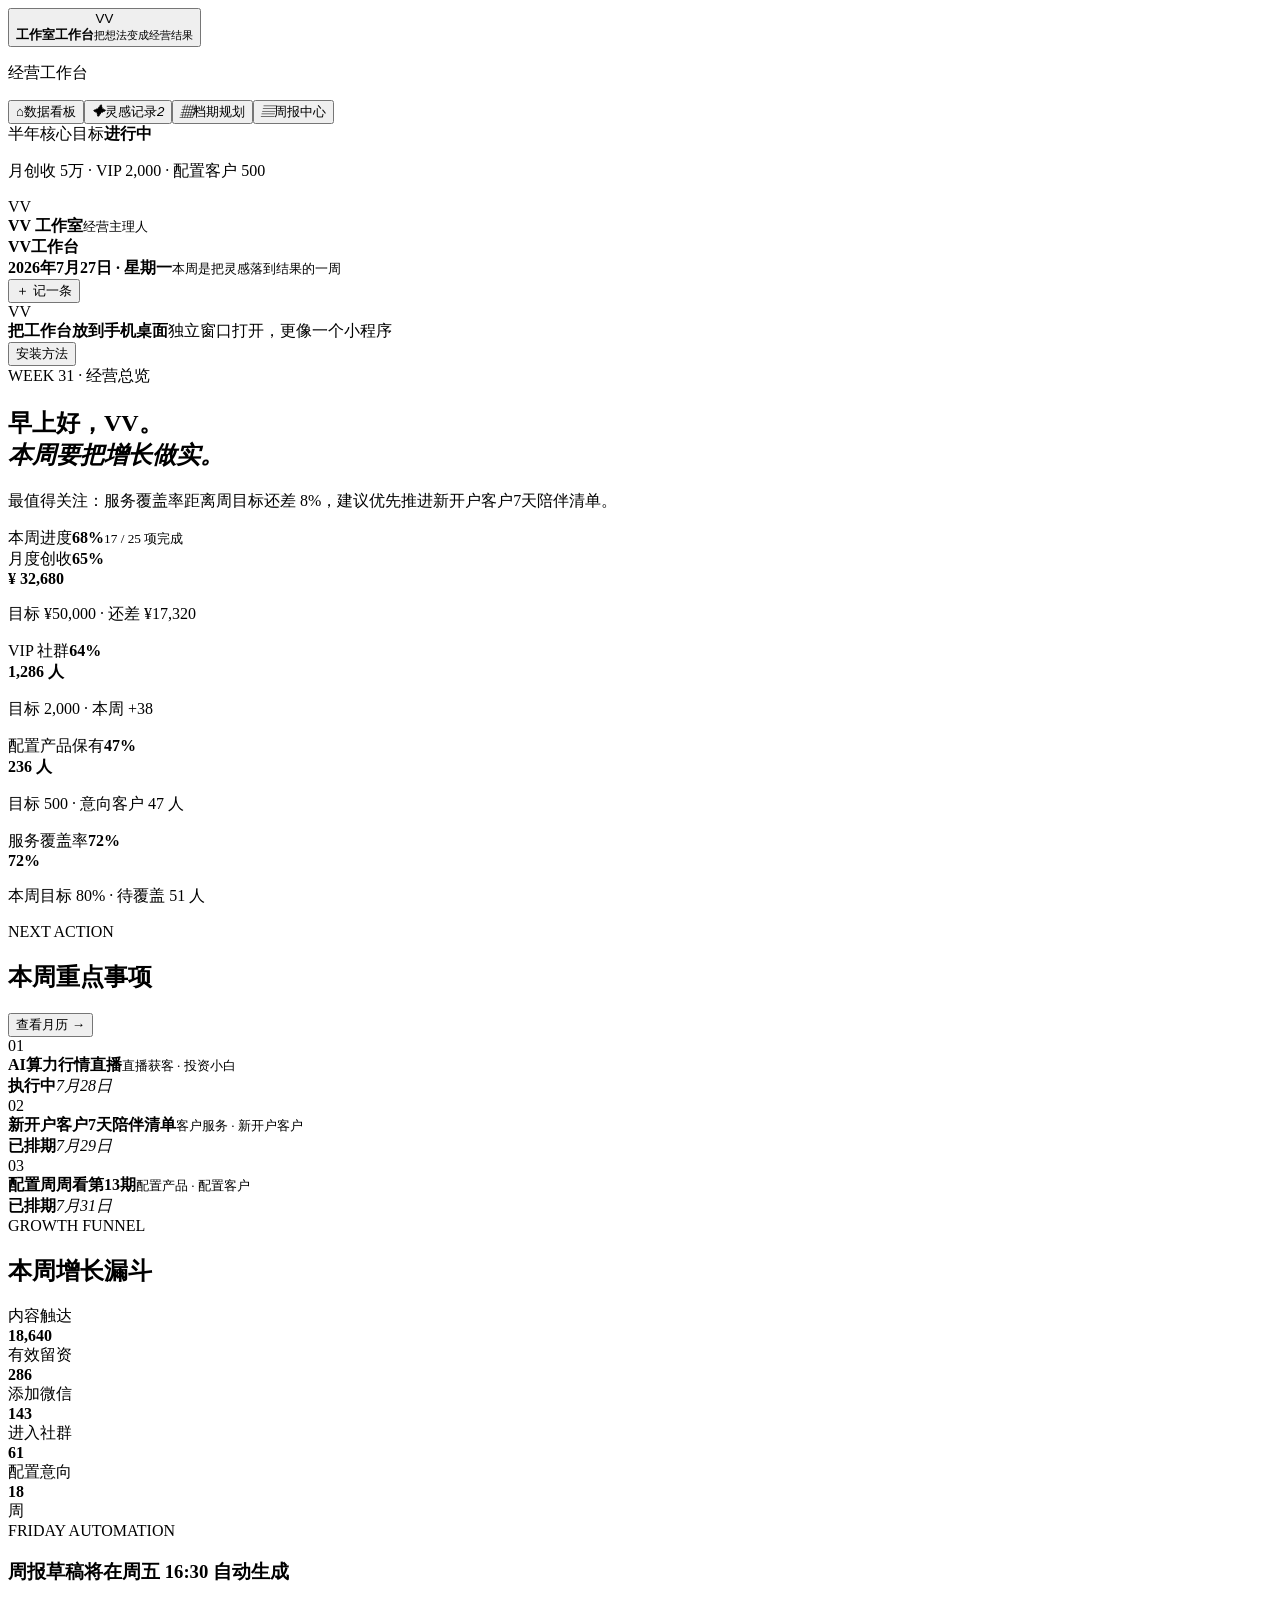
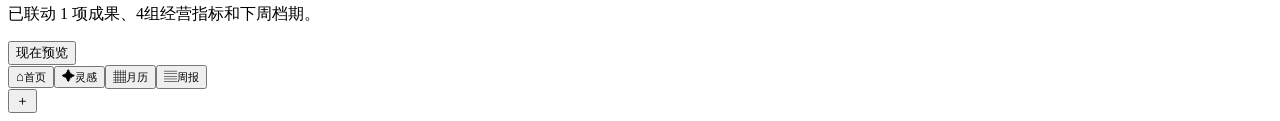
==== index.html @ 2828698e "Publish index.html" ====
<!DOCTYPE html><html lang="zh-CN"><head><meta charSet="utf-8"/><meta name="viewport" content="width=device-width, initial-scale=1"/><link rel="stylesheet" href="/vv-studio-workbench/_next/static/chunks/0z5v7y3yok~2h.css" data-precedence="next"/><link rel="preload" as="script" fetchPriority="low" href="/vv-studio-workbench/_next/static/chunks/0-t57aycj0uqz.js"/><script src="/vv-studio-workbench/_next/static/chunks/02eqdwit-p28r.js" async=""></script><script src="/vv-studio-workbench/_next/static/chunks/10mplx1qo1yfm.js" async=""></script><script src="/vv-studio-workbench/_next/static/chunks/turbopack-0r_umcdrwhrg8.js" async=""></script><script src="/vv-studio-workbench/_next/static/chunks/0os4r2b_q-rny.js" async=""></script><script src="/vv-studio-workbench/_next/static/chunks/038nqpf6.gxyq.js" async=""></script><title>VV 工作室工作台</title><meta name="description" content="灵感、档期、经营数据与周报联动的手机工作台 Demo。"/><link rel="manifest" href="/vv-studio-workbench/manifest.webmanifest"/><meta name="mobile-web-app-capable" content="yes"/><meta name="apple-mobile-web-app-title" content="VV工作台"/><meta name="apple-mobile-web-app-status-bar-style" content="default"/><link rel="icon" href="/vv-studio-workbench/icons/vv-workbench-192.png"/><link rel="apple-touch-icon" href="/vv-studio-workbench/icons/vv-workbench-192.png"/><script src="/vv-studio-workbench/_next/static/chunks/03~yq9q893hmn.js" noModule=""></script></head><body><div hidden=""><!--$--><!--/$--></div><div class="v2-shell"><aside class="v2-sidebar"><button class="v2-brand"><span>VV</span><div><strong>工作室工作台</strong><small>把想法变成经营结果</small></div></button><p>经营工作台</p><button class="v2-nav active"><i>⌂</i><span>数据看板</span></button><button class="v2-nav "><i>✦</i><span>灵感记录</span><em>2</em></button><button class="v2-nav "><i>▦</i><span>档期规划</span></button><button class="v2-nav "><i>▤</i><span>周报中心</span></button><div class="v2-goal"><div><span>半年核心目标</span><b>进行中</b></div><p>月创收 5万 · VIP 2,000 · 配置客户 500</p><div><i></i></div></div><div class="v2-profile"><span>VV</span><div><strong>VV 工作室</strong><small>经营主理人</small></div></div></aside><main class="v2-main"><header class="v2-topbar"><div class="v2-mobile-brand"><b>VV</b><strong>工作台</strong></div><div class="v2-today"><strong>2026年7月27日 · 星期一</strong><small>本周是把灵感落到结果的一周</small></div><button class="v2-primary">＋ 记一条</button></header><div class="v2-page"><aside class="install-app" aria-label="安装到手机桌面"><div class="install-app-icon">VV</div><div><strong>把工作台放到手机桌面</strong><span>独立窗口打开，更像一个小程序</span></div><button type="button">安装方法</button></aside><section class="v2-hero"><div><span class="v2-eyebrow">WEEK 31 · 经营总览</span><h1>早上好，VV。<br/><em>本周要把增长做实。</em></h1><p>最值得关注：服务覆盖率距离周目标还差 8%，建议优先推进新开户客户7天陪伴清单。</p></div><div class="v2-ring"><span>本周进度</span><strong>68%</strong><small>17 / 25 项完成</small></div></section><section class="v2-metrics"><article class="v2-metric"><div><span>月度创收</span><b>65%</b></div><strong>¥ 32,680</strong><p>目标 ¥50,000 · 还差 ¥17,320</p><div><i style="width:65%"></i></div></article><article class="v2-metric"><div><span>VIP 社群</span><b>64%</b></div><strong>1,286 人</strong><p>目标 2,000 · 本周 +38</p><div><i style="width:64%"></i></div></article><article class="v2-metric"><div><span>配置产品保有</span><b>47%</b></div><strong>236 人</strong><p>目标 500 · 意向客户 47 人</p><div><i style="width:47%"></i></div></article><article class="v2-metric"><div><span>服务覆盖率</span><b>72%</b></div><strong>72%</strong><p>本周目标 80% · 待覆盖 51 人</p><div><i style="width:72%"></i></div></article></section><section class="v2-dashboard-grid"><article class="v2-panel"><div class="v2-panel-head"><div><span class="v2-eyebrow">NEXT ACTION</span><h2>本周重点事项</h2></div><button>查看月历 →</button></div><div class="v2-priority"><span>01</span><div><strong>AI算力行情直播</strong><small>直播获客<!-- --> · <!-- -->投资小白</small></div><b>执行中</b><em>7月28日</em></div><div class="v2-priority"><span>02</span><div><strong>新开户客户7天陪伴清单</strong><small>客户服务<!-- --> · <!-- -->新开户客户</small></div><b>已排期</b><em>7月29日</em></div><div class="v2-priority"><span>03</span><div><strong>配置周周看第13期</strong><small>配置产品<!-- --> · <!-- -->配置客户</small></div><b>已排期</b><em>7月31日</em></div></article><article class="v2-panel v2-funnel"><div class="v2-panel-head"><div><span class="v2-eyebrow">GROWTH FUNNEL</span><h2>本周增长漏斗</h2></div></div><div class="v2-funnel-row"><span>内容触达</span><div><i style="width:100%"></i></div><strong>18,640</strong></div><div class="v2-funnel-row"><span>有效留资</span><div><i style="width:72%"></i></div><strong>286</strong></div><div class="v2-funnel-row"><span>添加微信</span><div><i style="width:54%"></i></div><strong>143</strong></div><div class="v2-funnel-row"><span>进入社群</span><div><i style="width:38%"></i></div><strong>61</strong></div><div class="v2-funnel-row"><span>配置意向</span><div><i style="width:24%"></i></div><strong>18</strong></div></article></section><section class="v2-report-banner"><div>周</div><section><span class="v2-eyebrow">FRIDAY AUTOMATION</span><h3>周报草稿将在周五 16:30 自动生成</h3><p>已联动 <!-- -->1<!-- --> 项成果、4组经营指标和下周档期。</p></section><button>现在预览</button></section></div></main><nav class="v2-mobile-nav"><button class="active"><span>⌂</span><small>首页</small></button><button class=""><span>✦</span><small>灵感</small></button><button class=""><span>▦</span><small>月历</small></button><button class=""><span>▤</span><small>周报</small></button></nav><button class="v2-fab">＋</button></div><!--$--><!--/$--><script src="/vv-studio-workbench/_next/static/chunks/0-t57aycj0uqz.js" id="_R_" async=""></script><script>(self.__next_f=self.__next_f||[]).push([0])</script><script>self.__next_f.push([1,"1:\"$Sreact.fragment\"\n2:I[28270,[\"/vv-studio-workbench/_next/static/chunks/0os4r2b_q-rny.js\"],\"default\"]\n3:I[7640,[\"/vv-studio-workbench/_next/static/chunks/0os4r2b_q-rny.js\"],\"default\"]\n4:I[34906,[\"/vv-studio-workbench/_next/static/chunks/0os4r2b_q-rny.js\",\"/vv-studio-workbench/_next/static/chunks/038nqpf6.gxyq.js\"],\"default\"]\n5:I[84080,[\"/vv-studio-workbench/_next/static/chunks/0os4r2b_q-rny.js\"],\"OutletBoundary\"]\n6:\"$Sreact.suspense\"\n8:I[84080,[\"/vv-studio-workbench/_next/static/chunks/0os4r2b_q-rny.js\"],\"ViewportBoundary\"]\na:I[84080,[\"/vv-studio-workbench/_next/static/chunks/0os4r2b_q-rny.js\"],\"MetadataBoundary\"]\nc:I[48574,[\"/vv-studio-workbench/_next/static/chunks/0os4r2b_q-rny.js\"],\"default\",1]\n:HL[\"/vv-studio-workbench/_next/static/chunks/0z5v7y3yok~2h.css\",\"style\"]\n"])</script><script>self.__next_f.push([1,"0:{\"P\":null,\"c\":[\"\",\"\"],\"q\":\"\",\"i\":false,\"f\":[[[\"\",{\"children\":[\"__PAGE__\",{}]},\"$undefined\",\"$undefined\",16],[[\"$\",\"$1\",\"c\",{\"children\":[[[\"$\",\"link\",\"0\",{\"rel\":\"stylesheet\",\"href\":\"/vv-studio-workbench/_next/static/chunks/0z5v7y3yok~2h.css\",\"precedence\":\"next\",\"crossOrigin\":\"$undefined\",\"nonce\":\"$undefined\"}],[\"$\",\"script\",\"script-0\",{\"src\":\"/vv-studio-workbench/_next/static/chunks/0os4r2b_q-rny.js\",\"async\":true,\"nonce\":\"$undefined\"}]],[\"$\",\"html\",null,{\"lang\":\"zh-CN\",\"children\":[\"$\",\"body\",null,{\"children\":[\"$\",\"$L2\",null,{\"parallelRouterKey\":\"children\",\"error\":\"$undefined\",\"errorStyles\":\"$undefined\",\"errorScripts\":\"$undefined\",\"template\":[\"$\",\"$L3\",null,{}],\"templateStyles\":\"$undefined\",\"templateScripts\":\"$undefined\",\"notFound\":[[[\"$\",\"title\",null,{\"children\":\"404: This page could not be found.\"}],[\"$\",\"div\",null,{\"style\":{\"fontFamily\":\"system-ui,\\\"Segoe UI\\\",Roboto,Helvetica,Arial,sans-serif,\\\"Apple Color Emoji\\\",\\\"Segoe UI Emoji\\\"\",\"height\":\"100vh\",\"textAlign\":\"center\",\"display\":\"flex\",\"flexDirection\":\"column\",\"alignItems\":\"center\",\"justifyContent\":\"center\"},\"children\":[\"$\",\"div\",null,{\"children\":[[\"$\",\"style\",null,{\"dangerouslySetInnerHTML\":{\"__html\":\"body{color:#000;background:#fff;margin:0}.next-error-h1{border-right:1px solid rgba(0,0,0,.3)}@media (prefers-color-scheme:dark){body{color:#fff;background:#000}.next-error-h1{border-right:1px solid rgba(255,255,255,.3)}}\"}}],[\"$\",\"h1\",null,{\"className\":\"next-error-h1\",\"style\":{\"display\":\"inline-block\",\"margin\":\"0 20px 0 0\",\"padding\":\"0 23px 0 0\",\"fontSize\":24,\"fontWeight\":500,\"verticalAlign\":\"top\",\"lineHeight\":\"49px\"},\"children\":404}],[\"$\",\"div\",null,{\"style\":{\"display\":\"inline-block\"},\"children\":[\"$\",\"h2\",null,{\"style\":{\"fontSize\":14,\"fontWeight\":400,\"lineHeight\":\"49px\",\"margin\":0},\"children\":\"This page could not be found.\"}]}]]}]}]],[]],\"forbidden\":\"$undefined\",\"unauthorized\":\"$undefined\"}]}]}]]}],{\"children\":[[\"$\",\"$1\",\"c\",{\"children\":[[\"$\",\"$L4\",null,{}],[[\"$\",\"script\",\"script-0\",{\"src\":\"/vv-studio-workbench/_next/static/chunks/038nqpf6.gxyq.js\",\"async\":true,\"nonce\":\"$undefined\"}]],[\"$\",\"$L5\",null,{\"children\":[\"$\",\"$6\",null,{\"name\":\"Next.MetadataOutlet\",\"children\":\"$@7\"}]}]]}],{},null,false,null]},null,false,null],[\"$\",\"$1\",\"h\",{\"children\":[null,[\"$\",\"$L8\",null,{\"children\":\"$L9\"}],[\"$\",\"div\",null,{\"hidden\":true,\"children\":[\"$\",\"$La\",null,{\"children\":[\"$\",\"$6\",null,{\"name\":\"Next.Metadata\",\"children\":\"$Lb\"}]}]}],null]}],false]],\"m\":\"$undefined\",\"G\":[\"$c\",[[\"$\",\"link\",\"0\",{\"rel\":\"stylesheet\",\"href\":\"/vv-studio-workbench/_next/static/chunks/0z5v7y3yok~2h.css\",\"precedence\":\"next\",\"crossOrigin\":\"$undefined\",\"nonce\":\"$undefined\"}]]],\"S\":true,\"h\":null,\"s\":\"$undefined\",\"l\":\"$undefined\",\"p\":\"$undefined\",\"d\":\"$undefined\",\"b\":\"MQN7HKecj8E2YFrM2kaFG\"}\n"])</script><script>self.__next_f.push([1,"9:[[\"$\",\"meta\",\"0\",{\"charSet\":\"utf-8\"}],[\"$\",\"meta\",\"1\",{\"name\":\"viewport\",\"content\":\"width=device-width, initial-scale=1\"}]]\n"])</script><script>self.__next_f.push([1,"d:I[77576,[\"/vv-studio-workbench/_next/static/chunks/0os4r2b_q-rny.js\"],\"IconMark\"]\n7:null\nb:[[\"$\",\"title\",\"0\",{\"children\":\"VV 工作室工作台\"}],[\"$\",\"meta\",\"1\",{\"name\":\"description\",\"content\":\"灵感、档期、经营数据与周报联动的手机工作台 Demo。\"}],[\"$\",\"link\",\"2\",{\"rel\":\"manifest\",\"href\":\"/vv-studio-workbench/manifest.webmanifest\",\"crossOrigin\":\"$undefined\"}],[\"$\",\"meta\",\"3\",{\"name\":\"mobile-web-app-capable\",\"content\":\"yes\"}],[\"$\",\"meta\",\"4\",{\"name\":\"apple-mobile-web-app-title\",\"content\":\"VV工作台\"}],[\"$\",\"meta\",\"5\",{\"name\":\"apple-mobile-web-app-status-bar-style\",\"content\":\"default\"}],[\"$\",\"link\",\"6\",{\"rel\":\"icon\",\"href\":\"/vv-studio-workbench/icons/vv-workbench-192.png\"}],[\"$\",\"link\",\"7\",{\"rel\":\"apple-touch-icon\",\"href\":\"/vv-studio-workbench/icons/vv-workbench-192.png\"}],[\"$\",\"$Ld\",\"8\",{}]]\n"])</script></body></html>
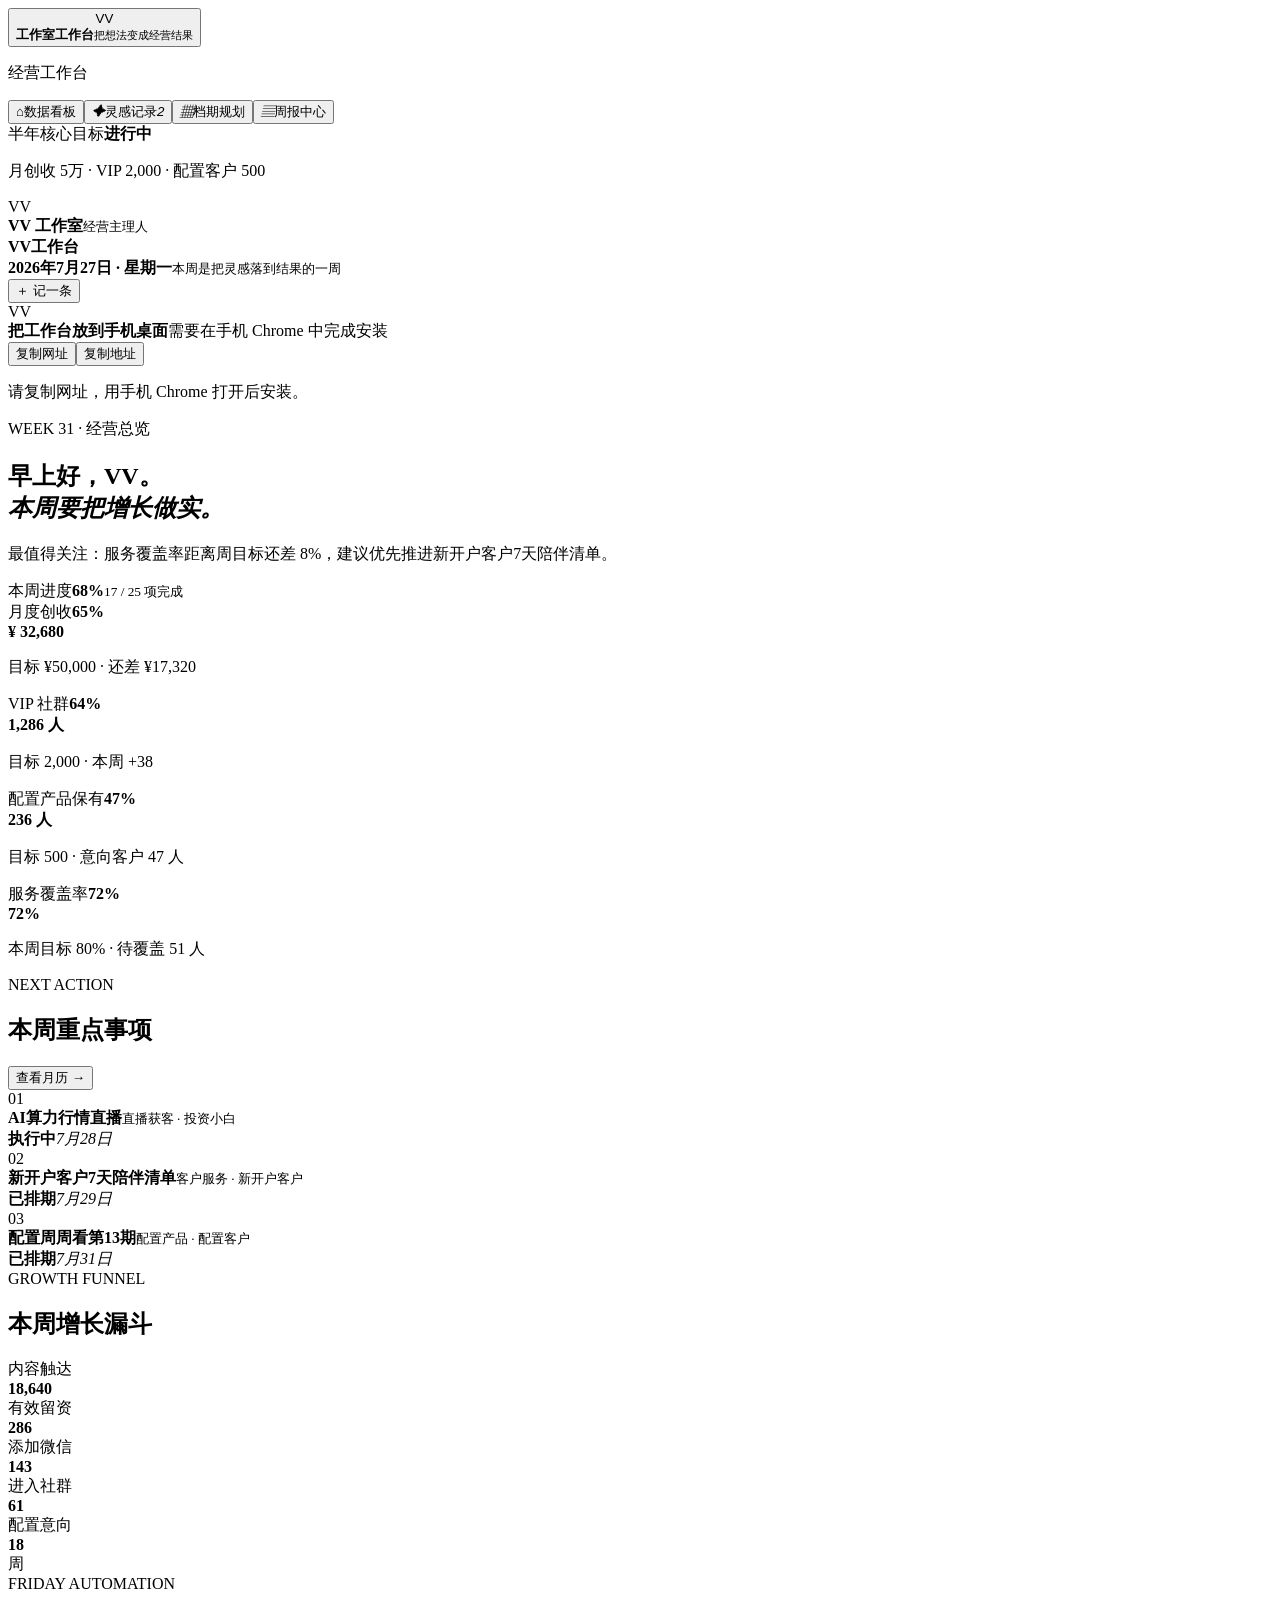
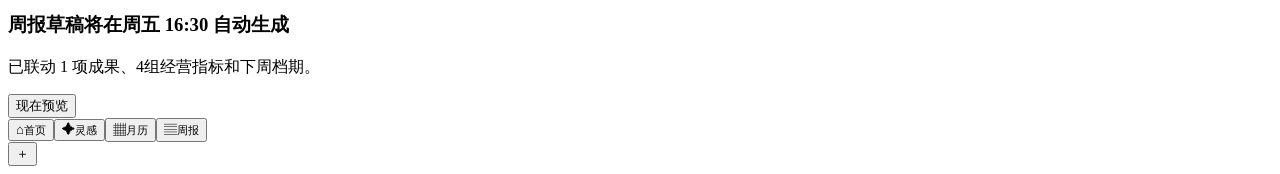
==== commit 6d3c7849: "Update index.html" ====
--- a/index.html
+++ b/index.html
@@ -1 +1 @@
-<!DOCTYPE html><html lang="zh-CN"><head><meta charSet="utf-8"/><meta name="viewport" content="width=device-width, initial-scale=1"/><link rel="stylesheet" href="/vv-studio-workbench/_next/static/chunks/0z5v7y3yok~2h.css" data-precedence="next"/><link rel="preload" as="script" fetchPriority="low" href="/vv-studio-workbench/_next/static/chunks/0-t57aycj0uqz.js"/><script src="/vv-studio-workbench/_next/static/chunks/02eqdwit-p28r.js" async=""></script><script src="/vv-studio-workbench/_next/static/chunks/10mplx1qo1yfm.js" async=""></script><script src="/vv-studio-workbench/_next/static/chunks/turbopack-0r_umcdrwhrg8.js" async=""></script><script src="/vv-studio-workbench/_next/static/chunks/0os4r2b_q-rny.js" async=""></script><script src="/vv-studio-workbench/_next/static/chunks/038nqpf6.gxyq.js" async=""></script><title>VV 工作室工作台</title><meta name="description" content="灵感、档期、经营数据与周报联动的手机工作台 Demo。"/><link rel="manifest" href="/vv-studio-workbench/manifest.webmanifest"/><meta name="mobile-web-app-capable" content="yes"/><meta name="apple-mobile-web-app-title" content="VV工作台"/><meta name="apple-mobile-web-app-status-bar-style" content="default"/><link rel="icon" href="/vv-studio-workbench/icons/vv-workbench-192.png"/><link rel="apple-touch-icon" href="/vv-studio-workbench/icons/vv-workbench-192.png"/><script src="/vv-studio-workbench/_next/static/chunks/03~yq9q893hmn.js" noModule=""></script></head><body><div hidden=""><!--$--><!--/$--></div><div class="v2-shell"><aside class="v2-sidebar"><button class="v2-brand"><span>VV</span><div><strong>工作室工作台</strong><small>把想法变成经营结果</small></div></button><p>经营工作台</p><button class="v2-nav active"><i>⌂</i><span>数据看板</span></button><button class="v2-nav "><i>✦</i><span>灵感记录</span><em>2</em></button><button class="v2-nav "><i>▦</i><span>档期规划</span></button><button class="v2-nav "><i>▤</i><span>周报中心</span></button><div class="v2-goal"><div><span>半年核心目标</span><b>进行中</b></div><p>月创收 5万 · VIP 2,000 · 配置客户 500</p><div><i></i></div></div><div class="v2-profile"><span>VV</span><div><strong>VV 工作室</strong><small>经营主理人</small></div></div></aside><main class="v2-main"><header class="v2-topbar"><div class="v2-mobile-brand"><b>VV</b><strong>工作台</strong></div><div class="v2-today"><strong>2026年7月27日 · 星期一</strong><small>本周是把灵感落到结果的一周</small></div><button class="v2-primary">＋ 记一条</button></header><div class="v2-page"><aside class="install-app" aria-label="安装到手机桌面"><div class="install-app-icon">VV</div><div><strong>把工作台放到手机桌面</strong><span>独立窗口打开，更像一个小程序</span></div><button type="button">安装方法</button></aside><section class="v2-hero"><div><span class="v2-eyebrow">WEEK 31 · 经营总览</span><h1>早上好，VV。<br/><em>本周要把增长做实。</em></h1><p>最值得关注：服务覆盖率距离周目标还差 8%，建议优先推进新开户客户7天陪伴清单。</p></div><div class="v2-ring"><span>本周进度</span><strong>68%</strong><small>17 / 25 项完成</small></div></section><section class="v2-metrics"><article class="v2-metric"><div><span>月度创收</span><b>65%</b></div><strong>¥ 32,680</strong><p>目标 ¥50,000 · 还差 ¥17,320</p><div><i style="width:65%"></i></div></article><article class="v2-metric"><div><span>VIP 社群</span><b>64%</b></div><strong>1,286 人</strong><p>目标 2,000 · 本周 +38</p><div><i style="width:64%"></i></div></article><article class="v2-metric"><div><span>配置产品保有</span><b>47%</b></div><strong>236 人</strong><p>目标 500 · 意向客户 47 人</p><div><i style="width:47%"></i></div></article><article class="v2-metric"><div><span>服务覆盖率</span><b>72%</b></div><strong>72%</strong><p>本周目标 80% · 待覆盖 51 人</p><div><i style="width:72%"></i></div></article></section><section class="v2-dashboard-grid"><article class="v2-panel"><div class="v2-panel-head"><div><span class="v2-eyebrow">NEXT ACTION</span><h2>本周重点事项</h2></div><button>查看月历 →</button></div><div class="v2-priority"><span>01</span><div><strong>AI算力行情直播</strong><small>直播获客<!-- --> · <!-- -->投资小白</small></div><b>执行中</b><em>7月28日</em></div><div class="v2-priority"><span>02</span><div><strong>新开户客户7天陪伴清单</strong><small>客户服务<!-- --> · <!-- -->新开户客户</small></div><b>已排期</b><em>7月29日</em></div><div class="v2-priority"><span>03</span><div><strong>配置周周看第13期</strong><small>配置产品<!-- --> · <!-- -->配置客户</small></div><b>已排期</b><em>7月31日</em></div></article><article class="v2-panel v2-funnel"><div class="v2-panel-head"><div><span class="v2-eyebrow">GROWTH FUNNEL</span><h2>本周增长漏斗</h2></div></div><div class="v2-funnel-row"><span>内容触达</span><div><i style="width:100%"></i></div><strong>18,640</strong></div><div class="v2-funnel-row"><span>有效留资</span><div><i style="width:72%"></i></div><strong>286</strong></div><div class="v2-funnel-row"><span>添加微信</span><div><i style="width:54%"></i></div><strong>143</strong></div><div class="v2-funnel-row"><span>进入社群</span><div><i style="width:38%"></i></div><strong>61</strong></div><div class="v2-funnel-row"><span>配置意向</span><div><i style="width:24%"></i></div><strong>18</strong></div></article></section><section class="v2-report-banner"><div>周</div><section><span class="v2-eyebrow">FRIDAY AUTOMATION</span><h3>周报草稿将在周五 16:30 自动生成</h3><p>已联动 <!-- -->1<!-- --> 项成果、4组经营指标和下周档期。</p></section><button>现在预览</button></section></div></main><nav class="v2-mobile-nav"><button class="active"><span>⌂</span><small>首页</small></button><button class=""><span>✦</span><small>灵感</small></button><button class=""><span>▦</span><small>月历</small></button><button class=""><span>▤</span><small>周报</small></button></nav><button class="v2-fab">＋</button></div><!--$--><!--/$--><script src="/vv-studio-workbench/_next/static/chunks/0-t57aycj0uqz.js" id="_R_" async=""></script><script>(self.__next_f=self.__next_f||[]).push([0])</script><script>self.__next_f.push([1,"1:\"$Sreact.fragment\"\n2:I[28270,[\"/vv-studio-workbench/_next/static/chunks/0os4r2b_q-rny.js\"],\"default\"]\n3:I[7640,[\"/vv-studio-workbench/_next/static/chunks/0os4r2b_q-rny.js\"],\"default\"]\n4:I[34906,[\"/vv-studio-workbench/_next/static/chunks/0os4r2b_q-rny.js\",\"/vv-studio-workbench/_next/static/chunks/038nqpf6.gxyq.js\"],\"default\"]\n5:I[84080,[\"/vv-studio-workbench/_next/static/chunks/0os4r2b_q-rny.js\"],\"OutletBoundary\"]\n6:\"$Sreact.suspense\"\n8:I[84080,[\"/vv-studio-workbench/_next/static/chunks/0os4r2b_q-rny.js\"],\"ViewportBoundary\"]\na:I[84080,[\"/vv-studio-workbench/_next/static/chunks/0os4r2b_q-rny.js\"],\"MetadataBoundary\"]\nc:I[48574,[\"/vv-studio-workbench/_next/static/chunks/0os4r2b_q-rny.js\"],\"default\",1]\n:HL[\"/vv-studio-workbench/_next/static/chunks/0z5v7y3yok~2h.css\",\"style\"]\n"])</script><script>self.__next_f.push([1,"0:{\"P\":null,\"c\":[\"\",\"\"],\"q\":\"\",\"i\":false,\"f\":[[[\"\",{\"children\":[\"__PAGE__\",{}]},\"$undefined\",\"$undefined\",16],[[\"$\",\"$1\",\"c\",{\"children\":[[[\"$\",\"link\",\"0\",{\"rel\":\"stylesheet\",\"href\":\"/vv-studio-workbench/_next/static/chunks/0z5v7y3yok~2h.css\",\"precedence\":\"next\",\"crossOrigin\":\"$undefined\",\"nonce\":\"$undefined\"}],[\"$\",\"script\",\"script-0\",{\"src\":\"/vv-studio-workbench/_next/static/chunks/0os4r2b_q-rny.js\",\"async\":true,\"nonce\":\"$undefined\"}]],[\"$\",\"html\",null,{\"lang\":\"zh-CN\",\"children\":[\"$\",\"body\",null,{\"children\":[\"$\",\"$L2\",null,{\"parallelRouterKey\":\"children\",\"error\":\"$undefined\",\"errorStyles\":\"$undefined\",\"errorScripts\":\"$undefined\",\"template\":[\"$\",\"$L3\",null,{}],\"templateStyles\":\"$undefined\",\"templateScripts\":\"$undefined\",\"notFound\":[[[\"$\",\"title\",null,{\"children\":\"404: This page could not be found.\"}],[\"$\",\"div\",null,{\"style\":{\"fontFamily\":\"system-ui,\\\"Segoe UI\\\",Roboto,Helvetica,Arial,sans-serif,\\\"Apple Color Emoji\\\",\\\"Segoe UI Emoji\\\"\",\"height\":\"100vh\",\"textAlign\":\"center\",\"display\":\"flex\",\"flexDirection\":\"column\",\"alignItems\":\"center\",\"justifyContent\":\"center\"},\"children\":[\"$\",\"div\",null,{\"children\":[[\"$\",\"style\",null,{\"dangerouslySetInnerHTML\":{\"__html\":\"body{color:#000;background:#fff;margin:0}.next-error-h1{border-right:1px solid rgba(0,0,0,.3)}@media (prefers-color-scheme:dark){body{color:#fff;background:#000}.next-error-h1{border-right:1px solid rgba(255,255,255,.3)}}\"}}],[\"$\",\"h1\",null,{\"className\":\"next-error-h1\",\"style\":{\"display\":\"inline-block\",\"margin\":\"0 20px 0 0\",\"padding\":\"0 23px 0 0\",\"fontSize\":24,\"fontWeight\":500,\"verticalAlign\":\"top\",\"lineHeight\":\"49px\"},\"children\":404}],[\"$\",\"div\",null,{\"style\":{\"display\":\"inline-block\"},\"children\":[\"$\",\"h2\",null,{\"style\":{\"fontSize\":14,\"fontWeight\":400,\"lineHeight\":\"49px\",\"margin\":0},\"children\":\"This page could not be found.\"}]}]]}]}]],[]],\"forbidden\":\"$undefined\",\"unauthorized\":\"$undefined\"}]}]}]]}],{\"children\":[[\"$\",\"$1\",\"c\",{\"children\":[[\"$\",\"$L4\",null,{}],[[\"$\",\"script\",\"script-0\",{\"src\":\"/vv-studio-workbench/_next/static/chunks/038nqpf6.gxyq.js\",\"async\":true,\"nonce\":\"$undefined\"}]],[\"$\",\"$L5\",null,{\"children\":[\"$\",\"$6\",null,{\"name\":\"Next.MetadataOutlet\",\"children\":\"$@7\"}]}]]}],{},null,false,null]},null,false,null],[\"$\",\"$1\",\"h\",{\"children\":[null,[\"$\",\"$L8\",null,{\"children\":\"$L9\"}],[\"$\",\"div\",null,{\"hidden\":true,\"children\":[\"$\",\"$La\",null,{\"children\":[\"$\",\"$6\",null,{\"name\":\"Next.Metadata\",\"children\":\"$Lb\"}]}]}],null]}],false]],\"m\":\"$undefined\",\"G\":[\"$c\",[[\"$\",\"link\",\"0\",{\"rel\":\"stylesheet\",\"href\":\"/vv-studio-workbench/_next/static/chunks/0z5v7y3yok~2h.css\",\"precedence\":\"next\",\"crossOrigin\":\"$undefined\",\"nonce\":\"$undefined\"}]]],\"S\":true,\"h\":null,\"s\":\"$undefined\",\"l\":\"$undefined\",\"p\":\"$undefined\",\"d\":\"$undefined\",\"b\":\"MQN7HKecj8E2YFrM2kaFG\"}\n"])</script><script>self.__next_f.push([1,"9:[[\"$\",\"meta\",\"0\",{\"charSet\":\"utf-8\"}],[\"$\",\"meta\",\"1\",{\"name\":\"viewport\",\"content\":\"width=device-width, initial-scale=1\"}]]\n"])</script><script>self.__next_f.push([1,"d:I[77576,[\"/vv-studio-workbench/_next/static/chunks/0os4r2b_q-rny.js\"],\"IconMark\"]\n7:null\nb:[[\"$\",\"title\",\"0\",{\"children\":\"VV 工作室工作台\"}],[\"$\",\"meta\",\"1\",{\"name\":\"description\",\"content\":\"灵感、档期、经营数据与周报联动的手机工作台 Demo。\"}],[\"$\",\"link\",\"2\",{\"rel\":\"manifest\",\"href\":\"/vv-studio-workbench/manifest.webmanifest\",\"crossOrigin\":\"$undefined\"}],[\"$\",\"meta\",\"3\",{\"name\":\"mobile-web-app-capable\",\"content\":\"yes\"}],[\"$\",\"meta\",\"4\",{\"name\":\"apple-mobile-web-app-title\",\"content\":\"VV工作台\"}],[\"$\",\"meta\",\"5\",{\"name\":\"apple-mobile-web-app-status-bar-style\",\"content\":\"default\"}],[\"$\",\"link\",\"6\",{\"rel\":\"icon\",\"href\":\"/vv-studio-workbench/icons/vv-workbench-192.png\"}],[\"$\",\"link\",\"7\",{\"rel\":\"apple-touch-icon\",\"href\":\"/vv-studio-workbench/icons/vv-workbench-192.png\"}],[\"$\",\"$Ld\",\"8\",{}]]\n"])</script></body></html>+<!DOCTYPE html><html lang="zh-CN"><head><meta charSet="utf-8"/><meta name="viewport" content="width=device-width, initial-scale=1"/><link rel="stylesheet" href="/vv-studio-workbench/_next/static/chunks/0sbjud9oeml~5.css" data-precedence="next"/><link rel="preload" as="script" fetchPriority="low" href="/vv-studio-workbench/_next/static/chunks/0-t57aycj0uqz.js"/><script src="/vv-studio-workbench/_next/static/chunks/02eqdwit-p28r.js" async=""></script><script src="/vv-studio-workbench/_next/static/chunks/10mplx1qo1yfm.js" async=""></script><script src="/vv-studio-workbench/_next/static/chunks/turbopack-0r_umcdrwhrg8.js" async=""></script><script src="/vv-studio-workbench/_next/static/chunks/0os4r2b_q-rny.js" async=""></script><script src="/vv-studio-workbench/_next/static/chunks/0wpf4h929451c.js" async=""></script><title>VV 工作室工作台</title><meta name="description" content="灵感、档期、经营数据与周报联动的手机工作台 Demo。"/><link rel="manifest" href="/vv-studio-workbench/manifest.webmanifest"/><meta name="mobile-web-app-capable" content="yes"/><meta name="apple-mobile-web-app-title" content="VV工作台"/><meta name="apple-mobile-web-app-status-bar-style" content="default"/><link rel="icon" href="/vv-studio-workbench/icons/vv-workbench-192.png"/><link rel="apple-touch-icon" href="/vv-studio-workbench/icons/vv-workbench-192.png"/><script src="/vv-studio-workbench/_next/static/chunks/03~yq9q893hmn.js" noModule=""></script></head><body><div hidden=""><!--$--><!--/$--></div><div class="v2-shell"><aside class="v2-sidebar"><button class="v2-brand"><span>VV</span><div><strong>工作室工作台</strong><small>把想法变成经营结果</small></div></button><p>经营工作台</p><button class="v2-nav active"><i>⌂</i><span>数据看板</span></button><button class="v2-nav "><i>✦</i><span>灵感记录</span><em>2</em></button><button class="v2-nav "><i>▦</i><span>档期规划</span></button><button class="v2-nav "><i>▤</i><span>周报中心</span></button><div class="v2-goal"><div><span>半年核心目标</span><b>进行中</b></div><p>月创收 5万 · VIP 2,000 · 配置客户 500</p><div><i></i></div></div><div class="v2-profile"><span>VV</span><div><strong>VV 工作室</strong><small>经营主理人</small></div></div></aside><main class="v2-main"><header class="v2-topbar"><div class="v2-mobile-brand"><b>VV</b><strong>工作台</strong></div><div class="v2-today"><strong>2026年7月27日 · 星期一</strong><small>本周是把灵感落到结果的一周</small></div><button class="v2-primary">＋ 记一条</button></header><div class="v2-page"><aside class="install-app" aria-label="安装到手机桌面"><div class="install-app-icon">VV</div><div><strong>把工作台放到手机桌面</strong><span>需要在手机 Chrome 中完成安装</span></div><div class="install-app-actions"><button type="button">复制网址</button><button class="install-copy" type="button">复制地址</button></div><p>请复制网址，用手机 Chrome 打开后安装。</p></aside><section class="v2-hero"><div><span class="v2-eyebrow">WEEK 31 · 经营总览</span><h1>早上好，VV。<br/><em>本周要把增长做实。</em></h1><p>最值得关注：服务覆盖率距离周目标还差 8%，建议优先推进新开户客户7天陪伴清单。</p></div><div class="v2-ring"><span>本周进度</span><strong>68%</strong><small>17 / 25 项完成</small></div></section><section class="v2-metrics"><article class="v2-metric"><div><span>月度创收</span><b>65%</b></div><strong>¥ 32,680</strong><p>目标 ¥50,000 · 还差 ¥17,320</p><div><i style="width:65%"></i></div></article><article class="v2-metric"><div><span>VIP 社群</span><b>64%</b></div><strong>1,286 人</strong><p>目标 2,000 · 本周 +38</p><div><i style="width:64%"></i></div></article><article class="v2-metric"><div><span>配置产品保有</span><b>47%</b></div><strong>236 人</strong><p>目标 500 · 意向客户 47 人</p><div><i style="width:47%"></i></div></article><article class="v2-metric"><div><span>服务覆盖率</span><b>72%</b></div><strong>72%</strong><p>本周目标 80% · 待覆盖 51 人</p><div><i style="width:72%"></i></div></article></section><section class="v2-dashboard-grid"><article class="v2-panel"><div class="v2-panel-head"><div><span class="v2-eyebrow">NEXT ACTION</span><h2>本周重点事项</h2></div><button>查看月历 →</button></div><div class="v2-priority"><span>01</span><div><strong>AI算力行情直播</strong><small>直播获客<!-- --> · <!-- -->投资小白</small></div><b>执行中</b><em>7月28日</em></div><div class="v2-priority"><span>02</span><div><strong>新开户客户7天陪伴清单</strong><small>客户服务<!-- --> · <!-- -->新开户客户</small></div><b>已排期</b><em>7月29日</em></div><div class="v2-priority"><span>03</span><div><strong>配置周周看第13期</strong><small>配置产品<!-- --> · <!-- -->配置客户</small></div><b>已排期</b><em>7月31日</em></div></article><article class="v2-panel v2-funnel"><div class="v2-panel-head"><div><span class="v2-eyebrow">GROWTH FUNNEL</span><h2>本周增长漏斗</h2></div></div><div class="v2-funnel-row"><span>内容触达</span><div><i style="width:100%"></i></div><strong>18,640</strong></div><div class="v2-funnel-row"><span>有效留资</span><div><i style="width:72%"></i></div><strong>286</strong></div><div class="v2-funnel-row"><span>添加微信</span><div><i style="width:54%"></i></div><strong>143</strong></div><div class="v2-funnel-row"><span>进入社群</span><div><i style="width:38%"></i></div><strong>61</strong></div><div class="v2-funnel-row"><span>配置意向</span><div><i style="width:24%"></i></div><strong>18</strong></div></article></section><section class="v2-report-banner"><div>周</div><section><span class="v2-eyebrow">FRIDAY AUTOMATION</span><h3>周报草稿将在周五 16:30 自动生成</h3><p>已联动 <!-- -->1<!-- --> 项成果、4组经营指标和下周档期。</p></section><button>现在预览</button></section></div></main><nav class="v2-mobile-nav"><button class="active"><span>⌂</span><small>首页</small></button><button class=""><span>✦</span><small>灵感</small></button><button class=""><span>▦</span><small>月历</small></button><button class=""><span>▤</span><small>周报</small></button></nav><button class="v2-fab">＋</button></div><!--$--><!--/$--><script src="/vv-studio-workbench/_next/static/chunks/0-t57aycj0uqz.js" id="_R_" async=""></script><script>(self.__next_f=self.__next_f||[]).push([0])</script><script>self.__next_f.push([1,"1:\"$Sreact.fragment\"\n2:I[28270,[\"/vv-studio-workbench/_next/static/chunks/0os4r2b_q-rny.js\"],\"default\"]\n3:I[7640,[\"/vv-studio-workbench/_next/static/chunks/0os4r2b_q-rny.js\"],\"default\"]\n4:I[34906,[\"/vv-studio-workbench/_next/static/chunks/0os4r2b_q-rny.js\",\"/vv-studio-workbench/_next/static/chunks/0wpf4h929451c.js\"],\"default\"]\n5:I[84080,[\"/vv-studio-workbench/_next/static/chunks/0os4r2b_q-rny.js\"],\"OutletBoundary\"]\n6:\"$Sreact.suspense\"\n8:I[84080,[\"/vv-studio-workbench/_next/static/chunks/0os4r2b_q-rny.js\"],\"ViewportBoundary\"]\na:I[84080,[\"/vv-studio-workbench/_next/static/chunks/0os4r2b_q-rny.js\"],\"MetadataBoundary\"]\nc:I[48574,[\"/vv-studio-workbench/_next/static/chunks/0os4r2b_q-rny.js\"],\"default\",1]\n:HL[\"/vv-studio-workbench/_next/static/chunks/0sbjud9oeml~5.css\",\"style\"]\n"])</script><script>self.__next_f.push([1,"0:{\"P\":null,\"c\":[\"\",\"\"],\"q\":\"\",\"i\":false,\"f\":[[[\"\",{\"children\":[\"__PAGE__\",{}]},\"$undefined\",\"$undefined\",16],[[\"$\",\"$1\",\"c\",{\"children\":[[[\"$\",\"link\",\"0\",{\"rel\":\"stylesheet\",\"href\":\"/vv-studio-workbench/_next/static/chunks/0sbjud9oeml~5.css\",\"precedence\":\"next\",\"crossOrigin\":\"$undefined\",\"nonce\":\"$undefined\"}],[\"$\",\"script\",\"script-0\",{\"src\":\"/vv-studio-workbench/_next/static/chunks/0os4r2b_q-rny.js\",\"async\":true,\"nonce\":\"$undefined\"}]],[\"$\",\"html\",null,{\"lang\":\"zh-CN\",\"children\":[\"$\",\"body\",null,{\"children\":[\"$\",\"$L2\",null,{\"parallelRouterKey\":\"children\",\"error\":\"$undefined\",\"errorStyles\":\"$undefined\",\"errorScripts\":\"$undefined\",\"template\":[\"$\",\"$L3\",null,{}],\"templateStyles\":\"$undefined\",\"templateScripts\":\"$undefined\",\"notFound\":[[[\"$\",\"title\",null,{\"children\":\"404: This page could not be found.\"}],[\"$\",\"div\",null,{\"style\":{\"fontFamily\":\"system-ui,\\\"Segoe UI\\\",Roboto,Helvetica,Arial,sans-serif,\\\"Apple Color Emoji\\\",\\\"Segoe UI Emoji\\\"\",\"height\":\"100vh\",\"textAlign\":\"center\",\"display\":\"flex\",\"flexDirection\":\"column\",\"alignItems\":\"center\",\"justifyContent\":\"center\"},\"children\":[\"$\",\"div\",null,{\"children\":[[\"$\",\"style\",null,{\"dangerouslySetInnerHTML\":{\"__html\":\"body{color:#000;background:#fff;margin:0}.next-error-h1{border-right:1px solid rgba(0,0,0,.3)}@media (prefers-color-scheme:dark){body{color:#fff;background:#000}.next-error-h1{border-right:1px solid rgba(255,255,255,.3)}}\"}}],[\"$\",\"h1\",null,{\"className\":\"next-error-h1\",\"style\":{\"display\":\"inline-block\",\"margin\":\"0 20px 0 0\",\"padding\":\"0 23px 0 0\",\"fontSize\":24,\"fontWeight\":500,\"verticalAlign\":\"top\",\"lineHeight\":\"49px\"},\"children\":404}],[\"$\",\"div\",null,{\"style\":{\"display\":\"inline-block\"},\"children\":[\"$\",\"h2\",null,{\"style\":{\"fontSize\":14,\"fontWeight\":400,\"lineHeight\":\"49px\",\"margin\":0},\"children\":\"This page could not be found.\"}]}]]}]}]],[]],\"forbidden\":\"$undefined\",\"unauthorized\":\"$undefined\"}]}]}]]}],{\"children\":[[\"$\",\"$1\",\"c\",{\"children\":[[\"$\",\"$L4\",null,{}],[[\"$\",\"script\",\"script-0\",{\"src\":\"/vv-studio-workbench/_next/static/chunks/0wpf4h929451c.js\",\"async\":true,\"nonce\":\"$undefined\"}]],[\"$\",\"$L5\",null,{\"children\":[\"$\",\"$6\",null,{\"name\":\"Next.MetadataOutlet\",\"children\":\"$@7\"}]}]]}],{},null,false,null]},null,false,null],[\"$\",\"$1\",\"h\",{\"children\":[null,[\"$\",\"$L8\",null,{\"children\":\"$L9\"}],[\"$\",\"div\",null,{\"hidden\":true,\"children\":[\"$\",\"$La\",null,{\"children\":[\"$\",\"$6\",null,{\"name\":\"Next.Metadata\",\"children\":\"$Lb\"}]}]}],null]}],false]],\"m\":\"$undefined\",\"G\":[\"$c\",[[\"$\",\"link\",\"0\",{\"rel\":\"stylesheet\",\"href\":\"/vv-studio-workbench/_next/static/chunks/0sbjud9oeml~5.css\",\"precedence\":\"next\",\"crossOrigin\":\"$undefined\",\"nonce\":\"$undefined\"}]]],\"S\":true,\"h\":null,\"s\":\"$undefined\",\"l\":\"$undefined\",\"p\":\"$undefined\",\"d\":\"$undefined\",\"b\":\"d-jNW-UUMKLOTnExHWvdR\"}\n"])</script><script>self.__next_f.push([1,"9:[[\"$\",\"meta\",\"0\",{\"charSet\":\"utf-8\"}],[\"$\",\"meta\",\"1\",{\"name\":\"viewport\",\"content\":\"width=device-width, initial-scale=1\"}]]\n"])</script><script>self.__next_f.push([1,"d:I[77576,[\"/vv-studio-workbench/_next/static/chunks/0os4r2b_q-rny.js\"],\"IconMark\"]\n7:null\nb:[[\"$\",\"title\",\"0\",{\"children\":\"VV 工作室工作台\"}],[\"$\",\"meta\",\"1\",{\"name\":\"description\",\"content\":\"灵感、档期、经营数据与周报联动的手机工作台 Demo。\"}],[\"$\",\"link\",\"2\",{\"rel\":\"manifest\",\"href\":\"/vv-studio-workbench/manifest.webmanifest\",\"crossOrigin\":\"$undefined\"}],[\"$\",\"meta\",\"3\",{\"name\":\"mobile-web-app-capable\",\"content\":\"yes\"}],[\"$\",\"meta\",\"4\",{\"name\":\"apple-mobile-web-app-title\",\"content\":\"VV工作台\"}],[\"$\",\"meta\",\"5\",{\"name\":\"apple-mobile-web-app-status-bar-style\",\"content\":\"default\"}],[\"$\",\"link\",\"6\",{\"rel\":\"icon\",\"href\":\"/vv-studio-workbench/icons/vv-workbench-192.png\"}],[\"$\",\"link\",\"7\",{\"rel\":\"apple-touch-icon\",\"href\":\"/vv-studio-workbench/icons/vv-workbench-192.png\"}],[\"$\",\"$Ld\",\"8\",{}]]\n"])</script></body></html>
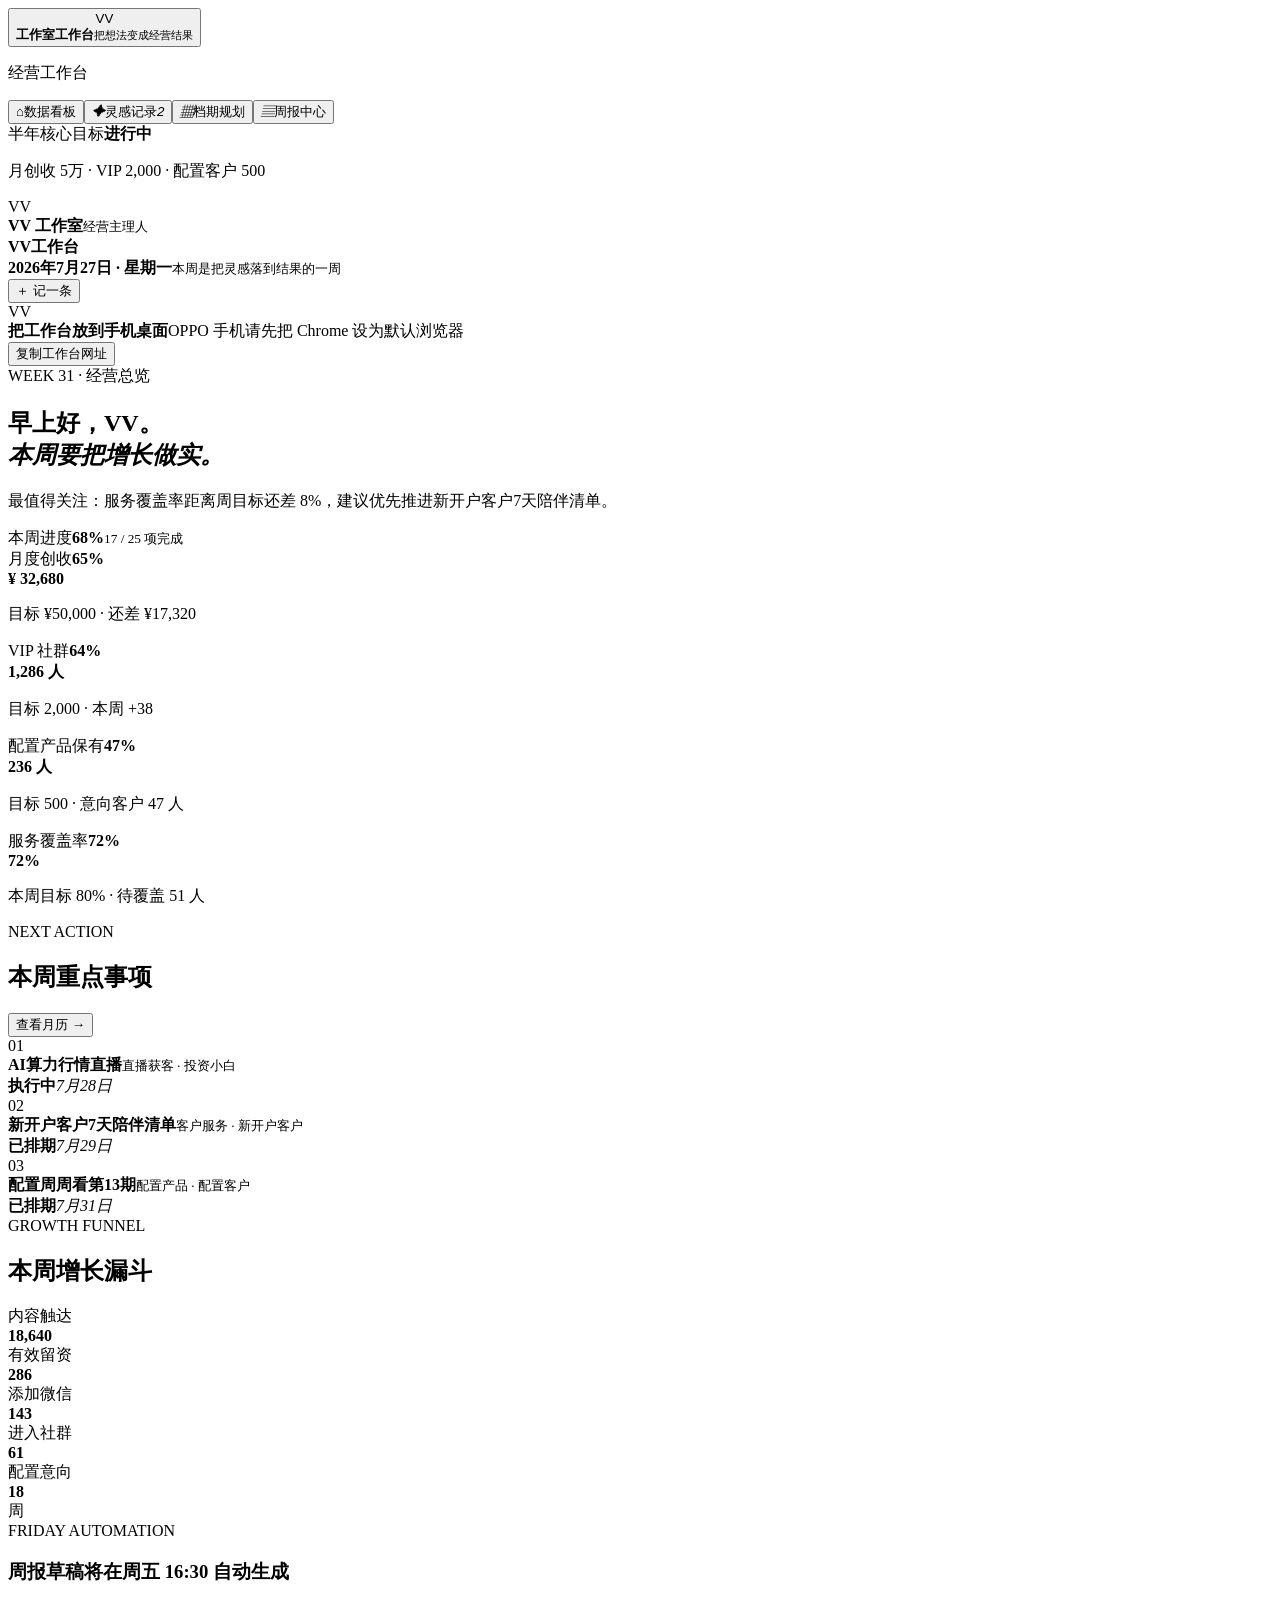
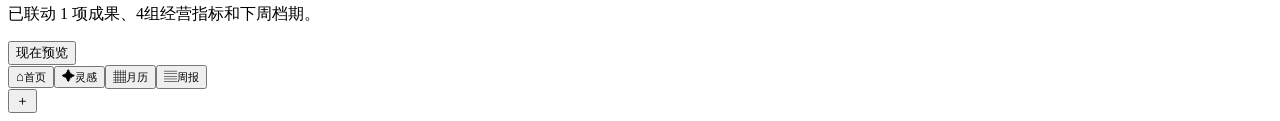
==== commit 0239b489: "Update index.html" ====
--- a/index.html
+++ b/index.html
@@ -1 +1 @@
-<!DOCTYPE html><html lang="zh-CN"><head><meta charSet="utf-8"/><meta name="viewport" content="width=device-width, initial-scale=1"/><link rel="stylesheet" href="/vv-studio-workbench/_next/static/chunks/0sbjud9oeml~5.css" data-precedence="next"/><link rel="preload" as="script" fetchPriority="low" href="/vv-studio-workbench/_next/static/chunks/0-t57aycj0uqz.js"/><script src="/vv-studio-workbench/_next/static/chunks/02eqdwit-p28r.js" async=""></script><script src="/vv-studio-workbench/_next/static/chunks/10mplx1qo1yfm.js" async=""></script><script src="/vv-studio-workbench/_next/static/chunks/turbopack-0r_umcdrwhrg8.js" async=""></script><script src="/vv-studio-workbench/_next/static/chunks/0os4r2b_q-rny.js" async=""></script><script src="/vv-studio-workbench/_next/static/chunks/0wpf4h929451c.js" async=""></script><title>VV 工作室工作台</title><meta name="description" content="灵感、档期、经营数据与周报联动的手机工作台 Demo。"/><link rel="manifest" href="/vv-studio-workbench/manifest.webmanifest"/><meta name="mobile-web-app-capable" content="yes"/><meta name="apple-mobile-web-app-title" content="VV工作台"/><meta name="apple-mobile-web-app-status-bar-style" content="default"/><link rel="icon" href="/vv-studio-workbench/icons/vv-workbench-192.png"/><link rel="apple-touch-icon" href="/vv-studio-workbench/icons/vv-workbench-192.png"/><script src="/vv-studio-workbench/_next/static/chunks/03~yq9q893hmn.js" noModule=""></script></head><body><div hidden=""><!--$--><!--/$--></div><div class="v2-shell"><aside class="v2-sidebar"><button class="v2-brand"><span>VV</span><div><strong>工作室工作台</strong><small>把想法变成经营结果</small></div></button><p>经营工作台</p><button class="v2-nav active"><i>⌂</i><span>数据看板</span></button><button class="v2-nav "><i>✦</i><span>灵感记录</span><em>2</em></button><button class="v2-nav "><i>▦</i><span>档期规划</span></button><button class="v2-nav "><i>▤</i><span>周报中心</span></button><div class="v2-goal"><div><span>半年核心目标</span><b>进行中</b></div><p>月创收 5万 · VIP 2,000 · 配置客户 500</p><div><i></i></div></div><div class="v2-profile"><span>VV</span><div><strong>VV 工作室</strong><small>经营主理人</small></div></div></aside><main class="v2-main"><header class="v2-topbar"><div class="v2-mobile-brand"><b>VV</b><strong>工作台</strong></div><div class="v2-today"><strong>2026年7月27日 · 星期一</strong><small>本周是把灵感落到结果的一周</small></div><button class="v2-primary">＋ 记一条</button></header><div class="v2-page"><aside class="install-app" aria-label="安装到手机桌面"><div class="install-app-icon">VV</div><div><strong>把工作台放到手机桌面</strong><span>需要在手机 Chrome 中完成安装</span></div><div class="install-app-actions"><button type="button">复制网址</button><button class="install-copy" type="button">复制地址</button></div><p>请复制网址，用手机 Chrome 打开后安装。</p></aside><section class="v2-hero"><div><span class="v2-eyebrow">WEEK 31 · 经营总览</span><h1>早上好，VV。<br/><em>本周要把增长做实。</em></h1><p>最值得关注：服务覆盖率距离周目标还差 8%，建议优先推进新开户客户7天陪伴清单。</p></div><div class="v2-ring"><span>本周进度</span><strong>68%</strong><small>17 / 25 项完成</small></div></section><section class="v2-metrics"><article class="v2-metric"><div><span>月度创收</span><b>65%</b></div><strong>¥ 32,680</strong><p>目标 ¥50,000 · 还差 ¥17,320</p><div><i style="width:65%"></i></div></article><article class="v2-metric"><div><span>VIP 社群</span><b>64%</b></div><strong>1,286 人</strong><p>目标 2,000 · 本周 +38</p><div><i style="width:64%"></i></div></article><article class="v2-metric"><div><span>配置产品保有</span><b>47%</b></div><strong>236 人</strong><p>目标 500 · 意向客户 47 人</p><div><i style="width:47%"></i></div></article><article class="v2-metric"><div><span>服务覆盖率</span><b>72%</b></div><strong>72%</strong><p>本周目标 80% · 待覆盖 51 人</p><div><i style="width:72%"></i></div></article></section><section class="v2-dashboard-grid"><article class="v2-panel"><div class="v2-panel-head"><div><span class="v2-eyebrow">NEXT ACTION</span><h2>本周重点事项</h2></div><button>查看月历 →</button></div><div class="v2-priority"><span>01</span><div><strong>AI算力行情直播</strong><small>直播获客<!-- --> · <!-- -->投资小白</small></div><b>执行中</b><em>7月28日</em></div><div class="v2-priority"><span>02</span><div><strong>新开户客户7天陪伴清单</strong><small>客户服务<!-- --> · <!-- -->新开户客户</small></div><b>已排期</b><em>7月29日</em></div><div class="v2-priority"><span>03</span><div><strong>配置周周看第13期</strong><small>配置产品<!-- --> · <!-- -->配置客户</small></div><b>已排期</b><em>7月31日</em></div></article><article class="v2-panel v2-funnel"><div class="v2-panel-head"><div><span class="v2-eyebrow">GROWTH FUNNEL</span><h2>本周增长漏斗</h2></div></div><div class="v2-funnel-row"><span>内容触达</span><div><i style="width:100%"></i></div><strong>18,640</strong></div><div class="v2-funnel-row"><span>有效留资</span><div><i style="width:72%"></i></div><strong>286</strong></div><div class="v2-funnel-row"><span>添加微信</span><div><i style="width:54%"></i></div><strong>143</strong></div><div class="v2-funnel-row"><span>进入社群</span><div><i style="width:38%"></i></div><strong>61</strong></div><div class="v2-funnel-row"><span>配置意向</span><div><i style="width:24%"></i></div><strong>18</strong></div></article></section><section class="v2-report-banner"><div>周</div><section><span class="v2-eyebrow">FRIDAY AUTOMATION</span><h3>周报草稿将在周五 16:30 自动生成</h3><p>已联动 <!-- -->1<!-- --> 项成果、4组经营指标和下周档期。</p></section><button>现在预览</button></section></div></main><nav class="v2-mobile-nav"><button class="active"><span>⌂</span><small>首页</small></button><button class=""><span>✦</span><small>灵感</small></button><button class=""><span>▦</span><small>月历</small></button><button class=""><span>▤</span><small>周报</small></button></nav><button class="v2-fab">＋</button></div><!--$--><!--/$--><script src="/vv-studio-workbench/_next/static/chunks/0-t57aycj0uqz.js" id="_R_" async=""></script><script>(self.__next_f=self.__next_f||[]).push([0])</script><script>self.__next_f.push([1,"1:\"$Sreact.fragment\"\n2:I[28270,[\"/vv-studio-workbench/_next/static/chunks/0os4r2b_q-rny.js\"],\"default\"]\n3:I[7640,[\"/vv-studio-workbench/_next/static/chunks/0os4r2b_q-rny.js\"],\"default\"]\n4:I[34906,[\"/vv-studio-workbench/_next/static/chunks/0os4r2b_q-rny.js\",\"/vv-studio-workbench/_next/static/chunks/0wpf4h929451c.js\"],\"default\"]\n5:I[84080,[\"/vv-studio-workbench/_next/static/chunks/0os4r2b_q-rny.js\"],\"OutletBoundary\"]\n6:\"$Sreact.suspense\"\n8:I[84080,[\"/vv-studio-workbench/_next/static/chunks/0os4r2b_q-rny.js\"],\"ViewportBoundary\"]\na:I[84080,[\"/vv-studio-workbench/_next/static/chunks/0os4r2b_q-rny.js\"],\"MetadataBoundary\"]\nc:I[48574,[\"/vv-studio-workbench/_next/static/chunks/0os4r2b_q-rny.js\"],\"default\",1]\n:HL[\"/vv-studio-workbench/_next/static/chunks/0sbjud9oeml~5.css\",\"style\"]\n"])</script><script>self.__next_f.push([1,"0:{\"P\":null,\"c\":[\"\",\"\"],\"q\":\"\",\"i\":false,\"f\":[[[\"\",{\"children\":[\"__PAGE__\",{}]},\"$undefined\",\"$undefined\",16],[[\"$\",\"$1\",\"c\",{\"children\":[[[\"$\",\"link\",\"0\",{\"rel\":\"stylesheet\",\"href\":\"/vv-studio-workbench/_next/static/chunks/0sbjud9oeml~5.css\",\"precedence\":\"next\",\"crossOrigin\":\"$undefined\",\"nonce\":\"$undefined\"}],[\"$\",\"script\",\"script-0\",{\"src\":\"/vv-studio-workbench/_next/static/chunks/0os4r2b_q-rny.js\",\"async\":true,\"nonce\":\"$undefined\"}]],[\"$\",\"html\",null,{\"lang\":\"zh-CN\",\"children\":[\"$\",\"body\",null,{\"children\":[\"$\",\"$L2\",null,{\"parallelRouterKey\":\"children\",\"error\":\"$undefined\",\"errorStyles\":\"$undefined\",\"errorScripts\":\"$undefined\",\"template\":[\"$\",\"$L3\",null,{}],\"templateStyles\":\"$undefined\",\"templateScripts\":\"$undefined\",\"notFound\":[[[\"$\",\"title\",null,{\"children\":\"404: This page could not be found.\"}],[\"$\",\"div\",null,{\"style\":{\"fontFamily\":\"system-ui,\\\"Segoe UI\\\",Roboto,Helvetica,Arial,sans-serif,\\\"Apple Color Emoji\\\",\\\"Segoe UI Emoji\\\"\",\"height\":\"100vh\",\"textAlign\":\"center\",\"display\":\"flex\",\"flexDirection\":\"column\",\"alignItems\":\"center\",\"justifyContent\":\"center\"},\"children\":[\"$\",\"div\",null,{\"children\":[[\"$\",\"style\",null,{\"dangerouslySetInnerHTML\":{\"__html\":\"body{color:#000;background:#fff;margin:0}.next-error-h1{border-right:1px solid rgba(0,0,0,.3)}@media (prefers-color-scheme:dark){body{color:#fff;background:#000}.next-error-h1{border-right:1px solid rgba(255,255,255,.3)}}\"}}],[\"$\",\"h1\",null,{\"className\":\"next-error-h1\",\"style\":{\"display\":\"inline-block\",\"margin\":\"0 20px 0 0\",\"padding\":\"0 23px 0 0\",\"fontSize\":24,\"fontWeight\":500,\"verticalAlign\":\"top\",\"lineHeight\":\"49px\"},\"children\":404}],[\"$\",\"div\",null,{\"style\":{\"display\":\"inline-block\"},\"children\":[\"$\",\"h2\",null,{\"style\":{\"fontSize\":14,\"fontWeight\":400,\"lineHeight\":\"49px\",\"margin\":0},\"children\":\"This page could not be found.\"}]}]]}]}]],[]],\"forbidden\":\"$undefined\",\"unauthorized\":\"$undefined\"}]}]}]]}],{\"children\":[[\"$\",\"$1\",\"c\",{\"children\":[[\"$\",\"$L4\",null,{}],[[\"$\",\"script\",\"script-0\",{\"src\":\"/vv-studio-workbench/_next/static/chunks/0wpf4h929451c.js\",\"async\":true,\"nonce\":\"$undefined\"}]],[\"$\",\"$L5\",null,{\"children\":[\"$\",\"$6\",null,{\"name\":\"Next.MetadataOutlet\",\"children\":\"$@7\"}]}]]}],{},null,false,null]},null,false,null],[\"$\",\"$1\",\"h\",{\"children\":[null,[\"$\",\"$L8\",null,{\"children\":\"$L9\"}],[\"$\",\"div\",null,{\"hidden\":true,\"children\":[\"$\",\"$La\",null,{\"children\":[\"$\",\"$6\",null,{\"name\":\"Next.Metadata\",\"children\":\"$Lb\"}]}]}],null]}],false]],\"m\":\"$undefined\",\"G\":[\"$c\",[[\"$\",\"link\",\"0\",{\"rel\":\"stylesheet\",\"href\":\"/vv-studio-workbench/_next/static/chunks/0sbjud9oeml~5.css\",\"precedence\":\"next\",\"crossOrigin\":\"$undefined\",\"nonce\":\"$undefined\"}]]],\"S\":true,\"h\":null,\"s\":\"$undefined\",\"l\":\"$undefined\",\"p\":\"$undefined\",\"d\":\"$undefined\",\"b\":\"d-jNW-UUMKLOTnExHWvdR\"}\n"])</script><script>self.__next_f.push([1,"9:[[\"$\",\"meta\",\"0\",{\"charSet\":\"utf-8\"}],[\"$\",\"meta\",\"1\",{\"name\":\"viewport\",\"content\":\"width=device-width, initial-scale=1\"}]]\n"])</script><script>self.__next_f.push([1,"d:I[77576,[\"/vv-studio-workbench/_next/static/chunks/0os4r2b_q-rny.js\"],\"IconMark\"]\n7:null\nb:[[\"$\",\"title\",\"0\",{\"children\":\"VV 工作室工作台\"}],[\"$\",\"meta\",\"1\",{\"name\":\"description\",\"content\":\"灵感、档期、经营数据与周报联动的手机工作台 Demo。\"}],[\"$\",\"link\",\"2\",{\"rel\":\"manifest\",\"href\":\"/vv-studio-workbench/manifest.webmanifest\",\"crossOrigin\":\"$undefined\"}],[\"$\",\"meta\",\"3\",{\"name\":\"mobile-web-app-capable\",\"content\":\"yes\"}],[\"$\",\"meta\",\"4\",{\"name\":\"apple-mobile-web-app-title\",\"content\":\"VV工作台\"}],[\"$\",\"meta\",\"5\",{\"name\":\"apple-mobile-web-app-status-bar-style\",\"content\":\"default\"}],[\"$\",\"link\",\"6\",{\"rel\":\"icon\",\"href\":\"/vv-studio-workbench/icons/vv-workbench-192.png\"}],[\"$\",\"link\",\"7\",{\"rel\":\"apple-touch-icon\",\"href\":\"/vv-studio-workbench/icons/vv-workbench-192.png\"}],[\"$\",\"$Ld\",\"8\",{}]]\n"])</script></body></html>+<!DOCTYPE html><html lang="zh-CN"><head><meta charSet="utf-8"/><meta name="viewport" content="width=device-width, initial-scale=1"/><link rel="stylesheet" href="/vv-studio-workbench/_next/static/chunks/0j.u3egwk8vzj.css" data-precedence="next"/><link rel="preload" as="script" fetchPriority="low" href="/vv-studio-workbench/_next/static/chunks/0-t57aycj0uqz.js"/><script src="/vv-studio-workbench/_next/static/chunks/02eqdwit-p28r.js" async=""></script><script src="/vv-studio-workbench/_next/static/chunks/10mplx1qo1yfm.js" async=""></script><script src="/vv-studio-workbench/_next/static/chunks/turbopack-0r_umcdrwhrg8.js" async=""></script><script src="/vv-studio-workbench/_next/static/chunks/0os4r2b_q-rny.js" async=""></script><script src="/vv-studio-workbench/_next/static/chunks/0qdcidyuv0v83.js" async=""></script><title>VV 工作室工作台</title><meta name="description" content="灵感、档期、经营数据与周报联动的手机工作台 Demo。"/><link rel="manifest" href="/vv-studio-workbench/manifest.webmanifest"/><meta name="mobile-web-app-capable" content="yes"/><meta name="apple-mobile-web-app-title" content="VV工作台"/><meta name="apple-mobile-web-app-status-bar-style" content="default"/><link rel="icon" href="/vv-studio-workbench/icons/vv-workbench-192.png"/><link rel="apple-touch-icon" href="/vv-studio-workbench/icons/vv-workbench-192.png"/><script src="/vv-studio-workbench/_next/static/chunks/03~yq9q893hmn.js" noModule=""></script></head><body><div hidden=""><!--$--><!--/$--></div><div class="v2-shell"><aside class="v2-sidebar"><button class="v2-brand"><span>VV</span><div><strong>工作室工作台</strong><small>把想法变成经营结果</small></div></button><p>经营工作台</p><button class="v2-nav active"><i>⌂</i><span>数据看板</span></button><button class="v2-nav "><i>✦</i><span>灵感记录</span><em>2</em></button><button class="v2-nav "><i>▦</i><span>档期规划</span></button><button class="v2-nav "><i>▤</i><span>周报中心</span></button><div class="v2-goal"><div><span>半年核心目标</span><b>进行中</b></div><p>月创收 5万 · VIP 2,000 · 配置客户 500</p><div><i></i></div></div><div class="v2-profile"><span>VV</span><div><strong>VV 工作室</strong><small>经营主理人</small></div></div></aside><main class="v2-main"><header class="v2-topbar"><div class="v2-mobile-brand"><b>VV</b><strong>工作台</strong></div><div class="v2-today"><strong>2026年7月27日 · 星期一</strong><small>本周是把灵感落到结果的一周</small></div><button class="v2-primary">＋ 记一条</button></header><div class="v2-page"><aside class="install-app" aria-label="安装到手机桌面" data-install-ready="false"><div class="install-app-icon">VV</div><div><strong>把工作台放到手机桌面</strong><span>OPPO 手机请先把 Chrome 设为默认浏览器</span></div><div class="install-app-actions"><button type="button">复制工作台网址</button></div></aside><section class="v2-hero"><div><span class="v2-eyebrow">WEEK 31 · 经营总览</span><h1>早上好，VV。<br/><em>本周要把增长做实。</em></h1><p>最值得关注：服务覆盖率距离周目标还差 8%，建议优先推进新开户客户7天陪伴清单。</p></div><div class="v2-ring"><span>本周进度</span><strong>68%</strong><small>17 / 25 项完成</small></div></section><section class="v2-metrics"><article class="v2-metric"><div><span>月度创收</span><b>65%</b></div><strong>¥ 32,680</strong><p>目标 ¥50,000 · 还差 ¥17,320</p><div><i style="width:65%"></i></div></article><article class="v2-metric"><div><span>VIP 社群</span><b>64%</b></div><strong>1,286 人</strong><p>目标 2,000 · 本周 +38</p><div><i style="width:64%"></i></div></article><article class="v2-metric"><div><span>配置产品保有</span><b>47%</b></div><strong>236 人</strong><p>目标 500 · 意向客户 47 人</p><div><i style="width:47%"></i></div></article><article class="v2-metric"><div><span>服务覆盖率</span><b>72%</b></div><strong>72%</strong><p>本周目标 80% · 待覆盖 51 人</p><div><i style="width:72%"></i></div></article></section><section class="v2-dashboard-grid"><article class="v2-panel"><div class="v2-panel-head"><div><span class="v2-eyebrow">NEXT ACTION</span><h2>本周重点事项</h2></div><button>查看月历 →</button></div><div class="v2-priority"><span>01</span><div><strong>AI算力行情直播</strong><small>直播获客<!-- --> · <!-- -->投资小白</small></div><b>执行中</b><em>7月28日</em></div><div class="v2-priority"><span>02</span><div><strong>新开户客户7天陪伴清单</strong><small>客户服务<!-- --> · <!-- -->新开户客户</small></div><b>已排期</b><em>7月29日</em></div><div class="v2-priority"><span>03</span><div><strong>配置周周看第13期</strong><small>配置产品<!-- --> · <!-- -->配置客户</small></div><b>已排期</b><em>7月31日</em></div></article><article class="v2-panel v2-funnel"><div class="v2-panel-head"><div><span class="v2-eyebrow">GROWTH FUNNEL</span><h2>本周增长漏斗</h2></div></div><div class="v2-funnel-row"><span>内容触达</span><div><i style="width:100%"></i></div><strong>18,640</strong></div><div class="v2-funnel-row"><span>有效留资</span><div><i style="width:72%"></i></div><strong>286</strong></div><div class="v2-funnel-row"><span>添加微信</span><div><i style="width:54%"></i></div><strong>143</strong></div><div class="v2-funnel-row"><span>进入社群</span><div><i style="width:38%"></i></div><strong>61</strong></div><div class="v2-funnel-row"><span>配置意向</span><div><i style="width:24%"></i></div><strong>18</strong></div></article></section><section class="v2-report-banner"><div>周</div><section><span class="v2-eyebrow">FRIDAY AUTOMATION</span><h3>周报草稿将在周五 16:30 自动生成</h3><p>已联动 <!-- -->1<!-- --> 项成果、4组经营指标和下周档期。</p></section><button>现在预览</button></section></div></main><nav class="v2-mobile-nav"><button class="active"><span>⌂</span><small>首页</small></button><button class=""><span>✦</span><small>灵感</small></button><button class=""><span>▦</span><small>月历</small></button><button class=""><span>▤</span><small>周报</small></button></nav><button class="v2-fab">＋</button></div><!--$--><!--/$--><script src="/vv-studio-workbench/_next/static/chunks/0-t57aycj0uqz.js" id="_R_" async=""></script><script>(self.__next_f=self.__next_f||[]).push([0])</script><script>self.__next_f.push([1,"1:\"$Sreact.fragment\"\n2:I[28270,[\"/vv-studio-workbench/_next/static/chunks/0os4r2b_q-rny.js\"],\"default\"]\n3:I[7640,[\"/vv-studio-workbench/_next/static/chunks/0os4r2b_q-rny.js\"],\"default\"]\n4:I[34906,[\"/vv-studio-workbench/_next/static/chunks/0os4r2b_q-rny.js\",\"/vv-studio-workbench/_next/static/chunks/0qdcidyuv0v83.js\"],\"default\"]\n5:I[84080,[\"/vv-studio-workbench/_next/static/chunks/0os4r2b_q-rny.js\"],\"OutletBoundary\"]\n6:\"$Sreact.suspense\"\n8:I[84080,[\"/vv-studio-workbench/_next/static/chunks/0os4r2b_q-rny.js\"],\"ViewportBoundary\"]\na:I[84080,[\"/vv-studio-workbench/_next/static/chunks/0os4r2b_q-rny.js\"],\"MetadataBoundary\"]\nc:I[48574,[\"/vv-studio-workbench/_next/static/chunks/0os4r2b_q-rny.js\"],\"default\",1]\n:HL[\"/vv-studio-workbench/_next/static/chunks/0j.u3egwk8vzj.css\",\"style\"]\n"])</script><script>self.__next_f.push([1,"0:{\"P\":null,\"c\":[\"\",\"\"],\"q\":\"\",\"i\":false,\"f\":[[[\"\",{\"children\":[\"__PAGE__\",{}]},\"$undefined\",\"$undefined\",16],[[\"$\",\"$1\",\"c\",{\"children\":[[[\"$\",\"link\",\"0\",{\"rel\":\"stylesheet\",\"href\":\"/vv-studio-workbench/_next/static/chunks/0j.u3egwk8vzj.css\",\"precedence\":\"next\",\"crossOrigin\":\"$undefined\",\"nonce\":\"$undefined\"}],[\"$\",\"script\",\"script-0\",{\"src\":\"/vv-studio-workbench/_next/static/chunks/0os4r2b_q-rny.js\",\"async\":true,\"nonce\":\"$undefined\"}]],[\"$\",\"html\",null,{\"lang\":\"zh-CN\",\"children\":[\"$\",\"body\",null,{\"children\":[\"$\",\"$L2\",null,{\"parallelRouterKey\":\"children\",\"error\":\"$undefined\",\"errorStyles\":\"$undefined\",\"errorScripts\":\"$undefined\",\"template\":[\"$\",\"$L3\",null,{}],\"templateStyles\":\"$undefined\",\"templateScripts\":\"$undefined\",\"notFound\":[[[\"$\",\"title\",null,{\"children\":\"404: This page could not be found.\"}],[\"$\",\"div\",null,{\"style\":{\"fontFamily\":\"system-ui,\\\"Segoe UI\\\",Roboto,Helvetica,Arial,sans-serif,\\\"Apple Color Emoji\\\",\\\"Segoe UI Emoji\\\"\",\"height\":\"100vh\",\"textAlign\":\"center\",\"display\":\"flex\",\"flexDirection\":\"column\",\"alignItems\":\"center\",\"justifyContent\":\"center\"},\"children\":[\"$\",\"div\",null,{\"children\":[[\"$\",\"style\",null,{\"dangerouslySetInnerHTML\":{\"__html\":\"body{color:#000;background:#fff;margin:0}.next-error-h1{border-right:1px solid rgba(0,0,0,.3)}@media (prefers-color-scheme:dark){body{color:#fff;background:#000}.next-error-h1{border-right:1px solid rgba(255,255,255,.3)}}\"}}],[\"$\",\"h1\",null,{\"className\":\"next-error-h1\",\"style\":{\"display\":\"inline-block\",\"margin\":\"0 20px 0 0\",\"padding\":\"0 23px 0 0\",\"fontSize\":24,\"fontWeight\":500,\"verticalAlign\":\"top\",\"lineHeight\":\"49px\"},\"children\":404}],[\"$\",\"div\",null,{\"style\":{\"display\":\"inline-block\"},\"children\":[\"$\",\"h2\",null,{\"style\":{\"fontSize\":14,\"fontWeight\":400,\"lineHeight\":\"49px\",\"margin\":0},\"children\":\"This page could not be found.\"}]}]]}]}]],[]],\"forbidden\":\"$undefined\",\"unauthorized\":\"$undefined\"}]}]}]]}],{\"children\":[[\"$\",\"$1\",\"c\",{\"children\":[[\"$\",\"$L4\",null,{}],[[\"$\",\"script\",\"script-0\",{\"src\":\"/vv-studio-workbench/_next/static/chunks/0qdcidyuv0v83.js\",\"async\":true,\"nonce\":\"$undefined\"}]],[\"$\",\"$L5\",null,{\"children\":[\"$\",\"$6\",null,{\"name\":\"Next.MetadataOutlet\",\"children\":\"$@7\"}]}]]}],{},null,false,null]},null,false,null],[\"$\",\"$1\",\"h\",{\"children\":[null,[\"$\",\"$L8\",null,{\"children\":\"$L9\"}],[\"$\",\"div\",null,{\"hidden\":true,\"children\":[\"$\",\"$La\",null,{\"children\":[\"$\",\"$6\",null,{\"name\":\"Next.Metadata\",\"children\":\"$Lb\"}]}]}],null]}],false]],\"m\":\"$undefined\",\"G\":[\"$c\",[[\"$\",\"link\",\"0\",{\"rel\":\"stylesheet\",\"href\":\"/vv-studio-workbench/_next/static/chunks/0j.u3egwk8vzj.css\",\"precedence\":\"next\",\"crossOrigin\":\"$undefined\",\"nonce\":\"$undefined\"}]]],\"S\":true,\"h\":null,\"s\":\"$undefined\",\"l\":\"$undefined\",\"p\":\"$undefined\",\"d\":\"$undefined\",\"b\":\"ixnb11xOEOSsCVtTnDCpy\"}\n"])</script><script>self.__next_f.push([1,"9:[[\"$\",\"meta\",\"0\",{\"charSet\":\"utf-8\"}],[\"$\",\"meta\",\"1\",{\"name\":\"viewport\",\"content\":\"width=device-width, initial-scale=1\"}]]\n"])</script><script>self.__next_f.push([1,"d:I[77576,[\"/vv-studio-workbench/_next/static/chunks/0os4r2b_q-rny.js\"],\"IconMark\"]\n7:null\nb:[[\"$\",\"title\",\"0\",{\"children\":\"VV 工作室工作台\"}],[\"$\",\"meta\",\"1\",{\"name\":\"description\",\"content\":\"灵感、档期、经营数据与周报联动的手机工作台 Demo。\"}],[\"$\",\"link\",\"2\",{\"rel\":\"manifest\",\"href\":\"/vv-studio-workbench/manifest.webmanifest\",\"crossOrigin\":\"$undefined\"}],[\"$\",\"meta\",\"3\",{\"name\":\"mobile-web-app-capable\",\"content\":\"yes\"}],[\"$\",\"meta\",\"4\",{\"name\":\"apple-mobile-web-app-title\",\"content\":\"VV工作台\"}],[\"$\",\"meta\",\"5\",{\"name\":\"apple-mobile-web-app-status-bar-style\",\"content\":\"default\"}],[\"$\",\"link\",\"6\",{\"rel\":\"icon\",\"href\":\"/vv-studio-workbench/icons/vv-workbench-192.png\"}],[\"$\",\"link\",\"7\",{\"rel\":\"apple-touch-icon\",\"href\":\"/vv-studio-workbench/icons/vv-workbench-192.png\"}],[\"$\",\"$Ld\",\"8\",{}]]\n"])</script></body></html>
